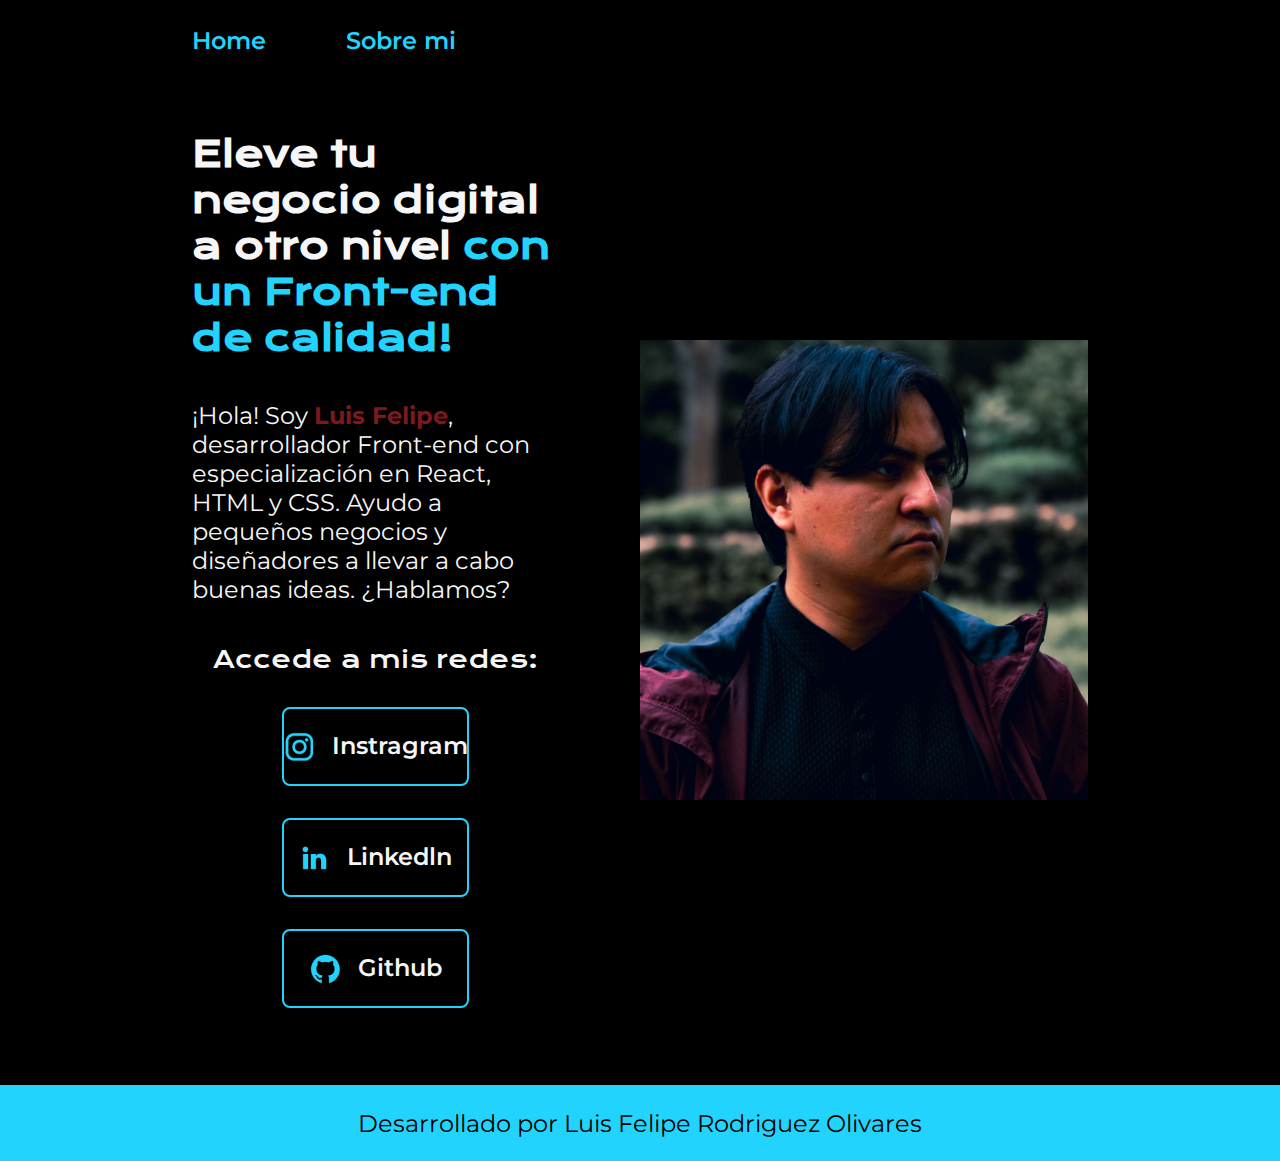
==== index.html @ 740e3089 "1era Versión página web personal" ====
<!DOCTYPE html>
<html lang="es-mx">
<head>
    <meta charset="UTF-8">
    <meta name="viewport" content="width=device-width, initial-scale=1.0">
    <title>Portafolio</title>
    <link rel="stylesheet" href="./styles/style.css">
</head>
<body>
    <header class="header">
      <nav class="header__menu">
        <a href="./index.html" class="header__menu__link">Home</a>
        <a href="./about.html" class="header__menu__link">Sobre mi</a>
      </nav>
    </header>
    <main class="presentacion">
      <section class="presentacion__contenido">
        <h1 class="presentacion__contenido__titulo">
            Eleve tu negocio digital a otro nivel <strong class="titulo-destacado"> 
                con un Front-end de calidad!       </strong> 
        </h1>
        <p class="presentacion__contenido__parrafo">
            ¡Hola! Soy <strong class="nombre-destacado">Luis Felipe</strong>, desarrollador 
            Front-end con especialización en React, 
            HTML y CSS. Ayudo a pequeños negocios y diseñadores a llevar a cabo buenas ideas. 
            ¿Hablamos?
        </p>
        <div class="presentacion__contenido__enlaces">
        <h2 class="presentacion__contenido__enlaces__subtitulo">Accede a mis redes:</h2>
        <a class="presentacion__enlaces_link" href="https://www.instagram.com/omega_astato/">
          <img src="./assets/instagram.png" alt="Asset Instragram"> 
          Instragram</a>
        <a class="presentacion__enlaces_link" href="https://www.linkedin.com/in/luis-felipe-rodr%C3%ADguez-olivares-44a68b350/">
          <img src="./assets/linkedin.png" alt="Asset Linkedln">
          Linkedln
        </a>
        <a class="presentacion__enlaces_link" href="https://github.com/Omega32129">
          <img src="./assets/github.png" alt="Asset Github"> 
          Github</a>
        </div>
      </section>
      <img class="presentacion__imagen" src="/Foto de perfil.jpg" alt="Imagen Perfil">
    </main>
    <footer class="footer">
      <p>Desarrollado por Luis Felipe Rodriguez Olivares</p>
    </footer>

</body>
</html>
---- styles/style.css ----
@import url('https://fonts.googleapis.com/css2?family=Krona+One&family=Montserrat:ital,wght@0,100..900;1,100..900&display=swap');

*{
    padding: 0;
    margin: 0;
}

:root{
    --color-Primario:#000000;
    --color-Secundario: #F6F6F6;
    --color-Terciario: #22d4fd;
    --color-Hover: #272727;

    --fuente-Montserrat: "Montserrat", sans-serif;
    --fuente-Krona: "Krona One", serif;
}

body {
    background-color: var(--color-Primario);
    color: var(--color-Secundario);
    box-sizing: border-box;
}

.header{
    padding: 2% 0% 0% 15%;
}

.header__menu{
    display: flex;
    gap: 80px;
}

.header__menu__link{
    font-family: var(--fuente-Montserrat);
    font-size: 1.5rem;
    font-weight: 600;
    color: var(--color-Terciario);
    text-decoration: none;
}

.presentacion{
    display: flex;
    align-items: center;
    padding: 6% 15%;
    justify-content: space-between;
    gap: 82px;
}

.presentacion__contenido{
    width: 50%;
    display: flex;
    flex-direction: column;
    gap: 40px;
}

.presentacion__contenido__titulo{
    font-size: 2.25rem;
    font-family: var(--fuente-Krona);
}

.presentacion__contenido__parrafo{
    font-size: 1.5rem;
    font-family: var(--fuente-Montserrat);
}

.titulo-destacado{
    color: var(--color-Terciario);
}
.nombre-destacado{
    color: #7B191D;
}
.presentacion__contenido__enlaces{
    display: flex;
    justify-content: space-evenly;
    flex-direction: column;
    align-items: center;
    gap: 32px;
}

.presentacion__enlaces_link{
    width: 50%;
    text-align: center;
    padding: 21.5px 0;
    border-radius: 8px;
    font-family: var(--fuente-Montserrat);
    font-size: 1.5rem;
    font-weight: 600;
    text-decoration: none;
    color: var(--color-Secundario);
    border: 2px solid var(--color-Terciario);
    display: flex;
    justify-content: center;
    gap: 16px;
}

.presentacion__enlaces_link:hover{
    background-color: var(--color-Hover);
}

.presentacion__contenido__enlaces__subtitulo{
    font-family: var(--fuente-Krona);
    font-size: 1.5rem;
    font-weight: 400;
}

.presentacion__imagen{
    width: 50%;
}

.footer{
    background-color: var(--color-Terciario);
    padding: 23.64px;
    text-align: center;
    color: var(--color-Primario);
    font-family: var(--fuente-Montserrat);
    font-size: 1.5rem;
    font-weight: 400;
}

@media(max-width: 1200px) {
    
    .header{
        padding: 10%;
    }

    .header__menu{
        justify-content: center;
    }

    .presentacion{
        flex-direction: column-reverse;
        padding: 5%;
    }
    
    .presentacion__contenido{
        width: auto;
    }
    .presentacion__contenido__enlaces{
        width: auto;
    }
    .presentacion__enlaces_link{
        width: auto;
    }
}
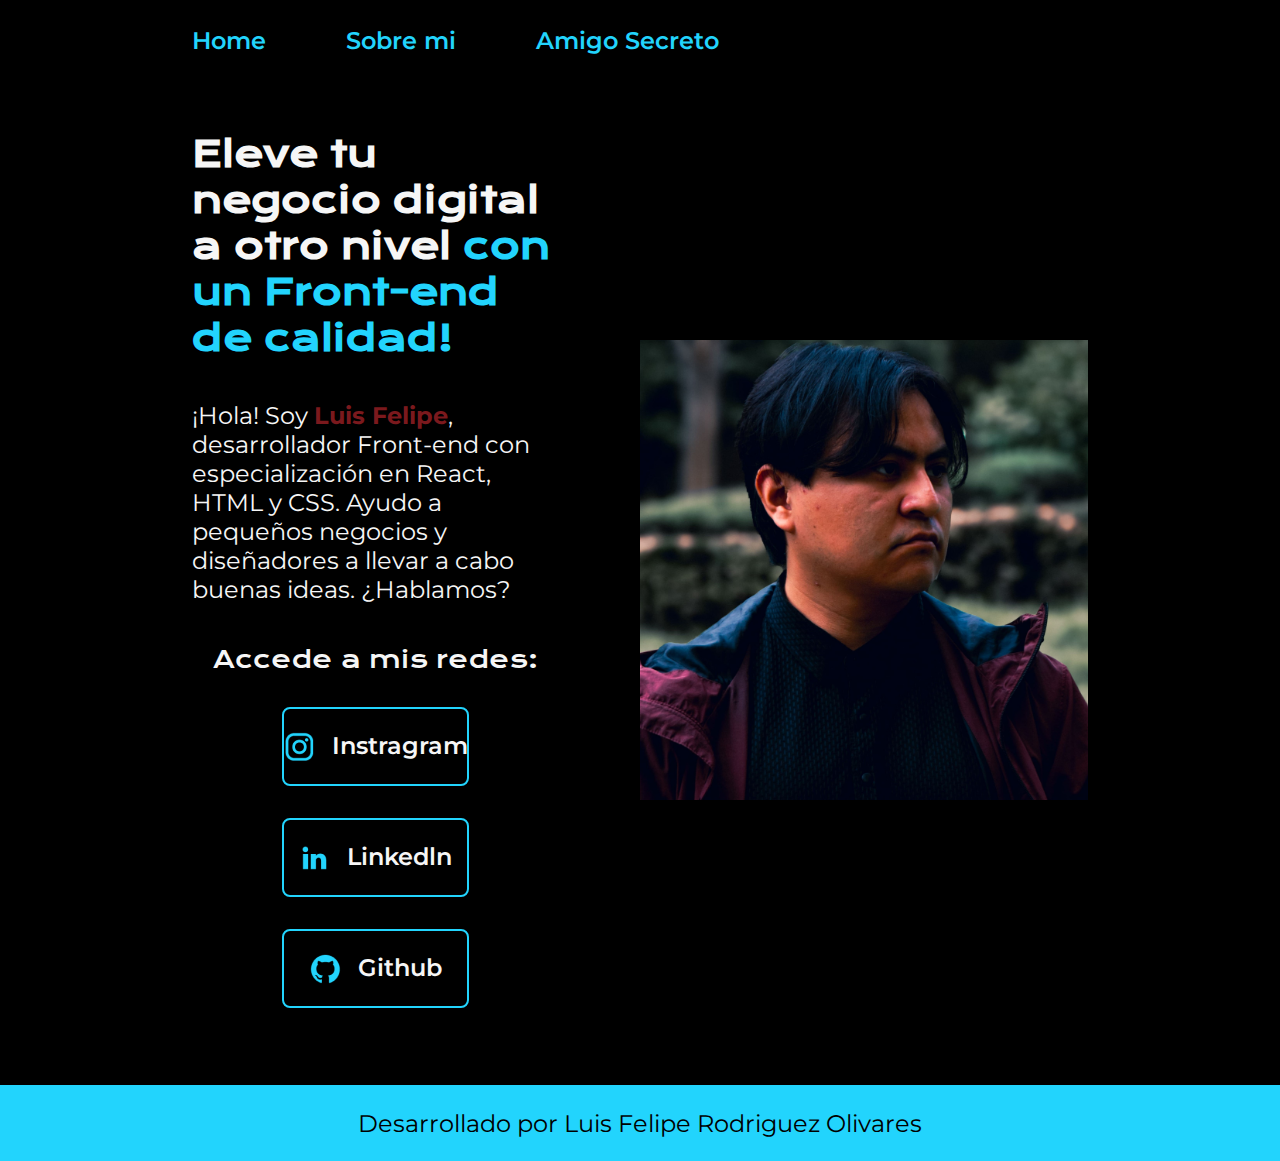
==== commit ced4e40b: "Agregada funcion amigo secreto" ====
--- a/index.html
+++ b/index.html
@@ -11,6 +11,7 @@
       <nav class="header__menu">
         <a href="./index.html" class="header__menu__link">Home</a>
         <a href="./about.html" class="header__menu__link">Sobre mi</a>
+        <a href="./amigo-secreto.html" class="header__menu__link">Amigo Secreto</a>
       </nav>
     </header>
     <main class="presentacion">
